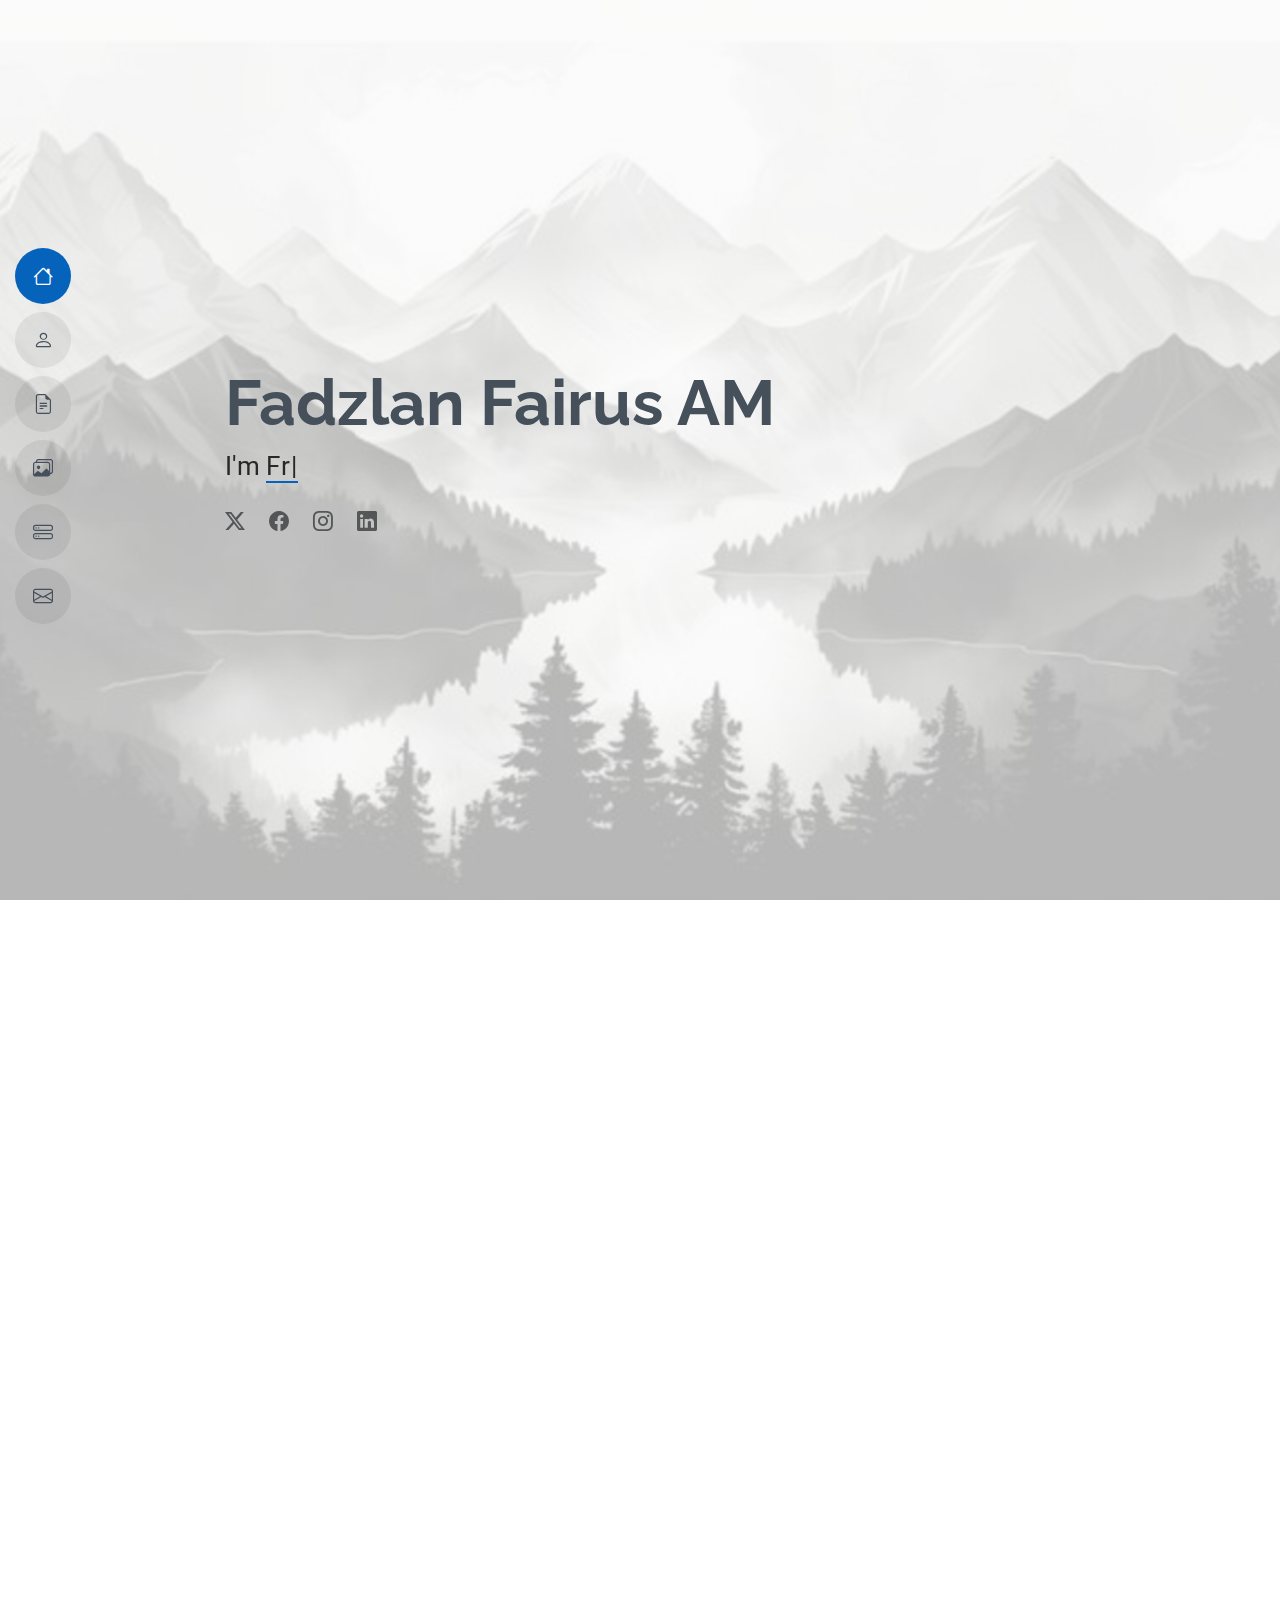
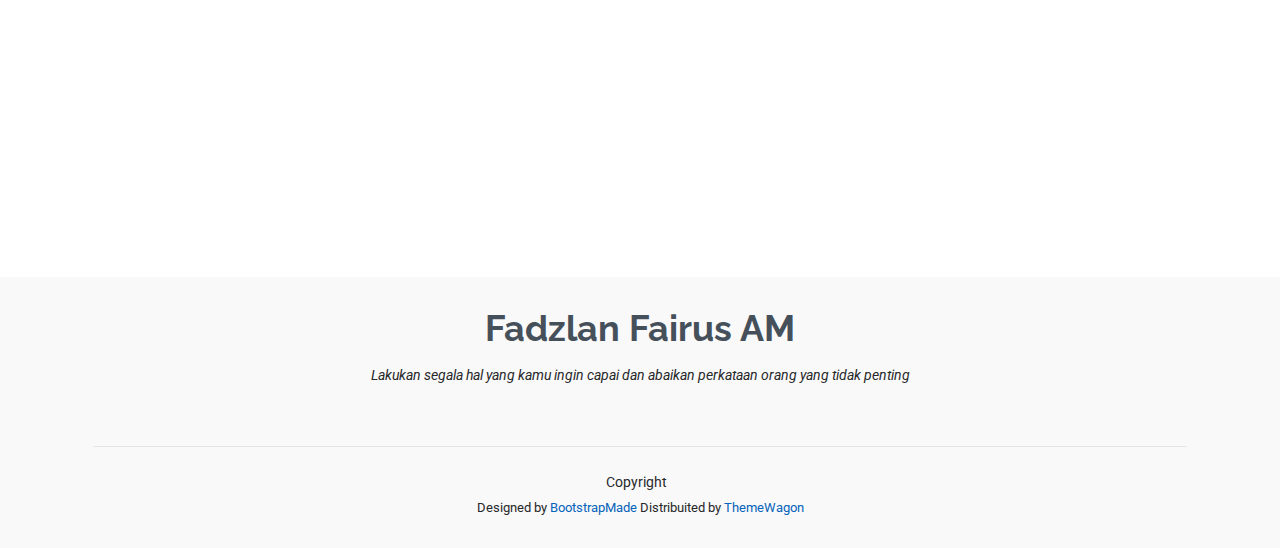
==== index.html @ 7f855e4e "Files Upload" ====
<!DOCTYPE html>
<html lang="en">

<head>
  <meta charset="utf-8">
  <meta content="width=device-width, initial-scale=1.0" name="viewport">
  <title>My Portfolio</title>
  <meta content="" name="description">
  <meta content="" name="keywords">

  <!-- Favicons -->
  <link href="assets/img/porto/Data BI/wisata/logo1.jpg" rel="icon">
  <link href="assets/img/porto/Data BI/wisata/logo1.jpg" rel="apple-touch-icon">

  <!-- Fonts -->
  <link href="https://fonts.googleapis.com" rel="preconnect">
  <link href="https://fonts.gstatic.com" rel="preconnect" crossorigin>
  <link href="https://fonts.googleapis.com/css2?family=Roboto:ital,wght@0,100;0,300;0,400;0,500;0,700;0,900;1,100;1,300;1,400;1,500;1,700;1,900&family=Poppins:ital,wght@0,100;0,200;0,300;0,400;0,500;0,600;0,700;0,800;0,900;1,100;1,200;1,300;1,400;1,500;1,600;1,700;1,800;1,900&family=Raleway:ital,wght@0,100;0,200;0,300;0,400;0,500;0,600;0,700;0,800;0,900;1,100;1,200;1,300;1,400;1,500;1,600;1,700;1,800;1,900&display=swap" rel="stylesheet">

  <!-- Vendor CSS Files -->
  <link href="assets/vendor/bootstrap/css/bootstrap.min.css" rel="stylesheet">
  <link href="assets/vendor/bootstrap-icons/bootstrap-icons.css" rel="stylesheet">
  <link href="assets/vendor/aos/aos.css" rel="stylesheet">
  <link href="assets/vendor/glightbox/css/glightbox.min.css" rel="stylesheet">
  <link href="assets/vendor/swiper/swiper-bundle.min.css" rel="stylesheet">

  <!-- Main CSS File -->
  <link href="assets/css/main.css" rel="stylesheet">

  <!-- =======================================================
  * Template Name: MyResume
  * Template URL: https://bootstrapmade.com/free-html-bootstrap-template-my-resume/
  * Updated: Jun 29 2024 with Bootstrap v5.3.3
  * Author: BootstrapMade.com
  * License: https://bootstrapmade.com/license/
  ======================================================== -->
</head>

<body class="index-page">

  <header id="header" class="header d-flex flex-column justify-content-center">

    <i class="header-toggle d-xl-none bi bi-list"></i>

    <nav id="navmenu" class="navmenu">
      <ul>
        <li><a href="index.html" class="active"><i class="bi bi-house navicon"></i><span>Home</span></a></li>
        <li><a href="#about"><i class="bi bi-person navicon"></i><span>About</span></a></li>
        <li><a href="#resume"><i class="bi bi-file-earmark-text navicon"></i><span>Resume</span></a></li>
        <li><a href="#portfolio"><i class="bi bi-images navicon"></i><span>Portfolio</span></a></li>
        <li><a href="#contact"><i class="bi bi-hdd-stack navicon"></i><span>Contact</span></a></li>
        <li><a href="#contact"><i class="bi bi-envelope navicon"></i><span>Contact</span></a></li>
      </ul>
    </nav>

  </header>

  <main class="main">

    <!-- Hero Section -->
    <section id="hero" class="hero section light-background">

      <img src="assets/img/pinterest.jpg" alt="">

      <div class="container" data-aos="zoom-out">
        <div class="row justify-content-center">
          <div class="col-lg-9">
            <h2>Fadzlan Fairus AM</h2>
            <p>I'm <span class="typed" data-typed-items="Fresh Graduate and Interested About Data"> a Human</span><span class="typed-cursor typed-cursor--blink" aria-hidden="true"></span></p>
            <div class="social-links">
              <a href="#"><i class="bi bi-twitter-x"></i></a>
              <a href="#"><i class="bi bi-facebook"></i></a>
              <a href="https://www.instagram.com/aallan_budii/" target="_blank"><i class="bi bi-instagram"></i></a>
              <a href="https://www.linkedin.com/in/fadzlanfairus15/" target="_blank"><i class="bi bi-linkedin"></i></a>
            </div>
          </div>
        </div>
      </div>

    </section><!-- /Hero Section -->

    <!-- About Section -->
    <section id="about" class="about section">

      <!-- Section Title -->
      <div class="container section-title" data-aos="fade-up">
        <h2 class="justified">About</h2>
        <p style="text-align: justify;">Lulusan S1 Sistem Informasi Kelautan dari Universitas Pendidikan Indonesia dengan minat
          besar dalam analisis data, teknologi, dan pengembangan sistem. Saya memiliki kemampuan analitis
          yang kuat, keterampilan komunikasi yang baik, serta mampu bekerja secara kolaboratif dalam tim.
          Saya berkomitmen untuk terus mengembangkan keterampilan baik secara akademik maupun
          praktik guna membangun karir profesional yang mampu memecahkan masalah secara sistematis.
          Saya siap berkontribusi dengan kemampuan dan dedikasi saya untuk mendukung pertumbuhan
          perusahaan.
        </p>
      </div><!-- End Section Title -->

      <div class="container" data-aos="fade-up" data-aos-delay="100">

        <div class="row gy-4 justify-content-center">
          <div class="col-md-3">
            <img src="assets/img/alan.jpg" class="img-fluid" alt="">
          </div>
          <div class="col-lg-8 content">
            <h2>Biodata</h2>
            <p class="fst-italic py-3">
              
            </p>
            <div class="row">
              <div class="col-lg-6">
                <ul>
                  <li><i class="bi bi-chevron-right"></i> <strong>Birthday:</strong> <span>15 Agustus 2002</span></li>
                  <li><i class="bi bi-chevron-right"></i> <strong>Website:</strong> <span>www.example.com</span></li>
                  <li><i class="bi bi-chevron-right"></i> <strong>Phone:</strong> <span>+62 89526813804</span></li>
                  <li><i class="bi bi-chevron-right"></i> <strong>City:</strong> <span>Serang, Indonesia</span></li>
                </ul>
              </div>
              <div class="col-lg-6">
                <ul>
                  <li><i class="bi bi-chevron-right"></i> <strong>Age:</strong> <span>22</span></li>
                  <li><i class="bi bi-chevron-right"></i> <strong>Degree:</strong> <span>Bachelor of Science</span></li>
                  <li><i class="bi bi-chevron-right"></i> <strong>Email:</strong> <span>fadzlanfairus22@gmail.com</span></li>
                  <li><i class="bi bi-chevron-right"></i> <strong>Freelance:</strong> <span>Available</span></li>
                </ul>
              </div>
            </div>
            <p class="py-3">
              Hubungi kontak di atas untuk info lebih lanjut
            </p>
          </div>
        </div>

      </div>

    </section><!-- /About Section -->

    <!-- Stats Section -->
    <section id="stats" class="stats section">

      <div class="container" data-aos="fade-up" data-aos-delay="100">

        <div class="row gy-4">

          <div class="col-lg-3 col-md-6 d-flex flex-column align-items-center">
            <i class="bi bi-emoji-smile"></i>
            <div class="stats-item">
              <span data-purecounter-start="0" data-purecounter-end="-" data-purecounter-duration="1" class="purecounter"></span>
              <p>Happy Clients</p>
            </div>
          </div><!-- End Stats Item -->

          <div class="col-lg-3 col-md-6 d-flex flex-column align-items-center">
            <i class="bi bi-journal-richtext"></i>
            <div class="stats-item">
              <span data-purecounter-start="0" data-purecounter-end="6" data-purecounter-duration="1" class="purecounter"></span>
              <p>Projects</p>
            </div>
          </div><!-- End Stats Item -->

          <div class="col-lg-3 col-md-6 d-flex flex-column align-items-center">
            <i class="bi bi-headset"></i>
            <div class="stats-item">
              <span data-purecounter-start="0" data-purecounter-end="8" data-purecounter-duration="1" class="purecounter"></span>
              <p>Hours Of Support</p>
            </div>
          </div><!-- End Stats Item -->

          <div class="col-lg-3 col-md-6 d-flex flex-column align-items-center">
            <i class="bi bi-people"></i>
            <div class="stats-item">
              <span data-purecounter-start="0" data-purecounter-end="-" data-purecounter-duration="1" class="purecounter"></span>
              <p>Hard Workers</p>
            </div>
          </div><!-- End Stats Item -->

        </div>

      </div>

    </section><!-- /Stats Section -->

    <!-- Skills Section -->
    <section id="skills" class="skills section">

      <!-- Section Title -->
      <div class="container section-title" data-aos="fade-up">
        <h2>Skills</h2>
        <p>Some skills that I am good at</p>
      </div><!-- End Section Title -->

      <div class="container" data-aos="fade-up" data-aos-delay="100">

        <div class="row skills-content skills-animation">

          <div class="col-lg-6">

            <div class="progress">
              <span class="skill"><span>Microsoft Office (Word, Excel, Power Point)</span> <i class="val"></i></span>
              <div class="progress-bar-wrap">
                <div class="progress-bar" role="progressbar" aria-valuenow="100" aria-valuemin="0" aria-valuemax="100"></div>
              </div>
            </div><!-- End Skills Item -->

            <div class="progress">
              <span class="skill"><span>Power BI, Tableau</span> <i class="val"></i></span>
              <div class="progress-bar-wrap">
                <div class="progress-bar" role="progressbar" aria-valuenow="100" aria-valuemin="0" aria-valuemax="100"></div>
              </div>
            </div><!-- End Skills Item -->

            <div class="progress">
              <span class="skill"><span>Web Program (Visual Studio Code, Bootstrap, Pure CSS)</span> <i class="val"></i></span>
              <div class="progress-bar-wrap">
                <div class="progress-bar" role="progressbar" aria-valuenow="100" aria-valuemin="0" aria-valuemax="100"></div>
              </div>
            </div><!-- End Skills Item -->

          </div>

          <div class="col-lg-6">

            <div class="progress">
              <span class="skill"><span>Google Colab (Python)</span> <i class="val"></i></span>
              <div class="progress-bar-wrap">
                <div class="progress-bar" role="progressbar" aria-valuenow="100" aria-valuemin="0" aria-valuemax="100"></div>
              </div>
            </div><!-- End Skills Item -->

            <div class="progress">
              <span class="skill"><span>Photoshop</span> <i class="val"></i></span>
              <div class="progress-bar-wrap">
                <div class="progress-bar" role="progressbar" aria-valuenow="100" aria-valuemin="0" aria-valuemax="100"></div>
              </div>
            </div><!-- End Skills Item -->

            <div class="progress">
              <span class="skill"><span>Canva</span> <i class="val"></i></span>
              <div class="progress-bar-wrap">
                <div class="progress-bar" role="progressbar" aria-valuenow="100" aria-valuemin="0" aria-valuemax="100"></div>
              </div>
            </div><!-- End Skills Item -->


          </div>

        </div>

      </div>

    </section><!-- /Skills Section -->

    <!-- Resume Section -->
    <section id="resume" class="resume section">

      <!-- Section Title -->
      <div class="container section-title" data-aos="fade-up">
        <h2>Resume</h2>
        <p>Perumahan Ciujung Damai C27/01, Serang-Banten • +62-895-2681-3804 • fadzlanfairus22@gmail.com •
          https://www.linkedin.com/in/fadzlanfairus15/</p>
      </div><!-- End Section Title -->

      <div class="container">

        <div class="row">

          <div class="col-lg-6" data-aos="fade-up" data-aos-delay="100">
            <h3 class="resume-title">Sumary</h3>

            <div class="resume-item pb-0">
              <h4>Fadzlan Fairus AM</h4>
              <p><em>Berorientasi pada teknologi informasi dan
                terampil dalam mengolah data dan membuat website. Meningkatkan kemampuan
                dan memanfaatkan keahlian untuk mendorong kinerja tim untuk kepentingan perusahaan.</em></p>
              <ul>
                <li>Indonesia, Serang</li>
                <li>(+62) 895-2681-3804</li>
                <li>fadzlanfairus22@gmail.com</li>
              </ul>
            </div><!-- Edn Resume Item -->

            <h3 class="resume-title">Education</h3>
            <div class="resume-item">
              <h4>Sistem Informasi Kelautan</h4>
              <h5>2020 - 2024</h5>
              <p><em>Universitas Pendidikan Indonesia, 3,69</em></p>
              <p>Pembelajaran yang relevan dalam bidang kelautan, analisa data dan website</p>
            </div><!-- Edn Resume Item -->

            <h3 class="resume-title">Lisensi dan Sertifikasi</h3>
            <div class="resume-item">
              <h4>1. Proficiency Test of English to Speakers of Other Languages</h4>
              <h5>Universitas Pendidikan Indonesia • T-2436074/C-P/DP-BBUPI/11/2024</h5>
              <br>
              <br>
              <h4>2. Microsoft Office</h4>
              <h5>LMP BORJU COMPUTER • 74.28.985 </h5>
              <br>
              <br>
              <h4>3. Mii Class of Data Analyst Program</h4>
              <h5>Eureka Xpert • Sangat Baik </h5>
              
            </div><!-- Edn Resume Item -->

          </div>

          <div class="col-lg-6" data-aos="fade-up" data-aos-delay="200">
            <h3 class="resume-title">Professional Experience</h3>
            <div class="resume-item">
              <h4> Analisa Data, Observasi, dan Pengembangan Website</h4>
              <h5>Sep 2023 - Jan 2024</h5>
              <p><em>Indonesia, Serang, Stasiun Meteorologi Maritim Kelas 1 Merak. </em></p>
              <ul>
                <li>Melakukan analisis data cuaca dan observasi lapangan menggunakan alat meteorologi.</li>
                <li>Mencatat, menginterpretasikan, dan melaporkan parameter cuaca harian untuk mendukung laporan BMKG.</li>
                <li>Memahami dan mengoperasikan berbagai alat observasi meteorologi untuk pengukuran cuaca. </li>
                <li>Menjamin keakuratan data dalam analisis meteorologi untuk mendukung prediksi cuaca.</li>
                <li> Mengembangkan keterampilan dalam pengolahan dan interpretasi data cuaca.</li>
                <li>Meningkatkan kedisiplinan dan kerja sama tim dalam lingkungan profesional.</li>
                  
                
            </div><!-- Edn Resume Item -->

            <div class="resume-item">
              <h4>Konservasi Mangrove dan Karang</h4>
              <h5>Mar 2023 - Jun 2023</h5>
              <p><em>Indonesia, Kepulauan Seribu, Jakarta, Smiling Coral Indonesia</em></p>
              <ul>
                <li>Berkontribusi dalam konservasi lingkungan laut, khususnya terumbu karang dan mangrove di Kepulauan Seribu.</li>
                  <li>Membantu masyarakat dalam upaya perlindungan laut melalui program konservasi.</li>
                  <li>Melakukan penanaman mangrove untuk mengurangi dampak abrasi dan melindungi pulau dari ombak besar.</li>
                  <li> Mengedukasi masyarakat mengenai pentingnya kelestarian ekosistem laut dan dampak perubahan lingkungan.</li>
                  <li>Mengamati dan mencatat kondisi terumbu karang dan habitat ikan sebagai bagian dari upaya pelestarian.</li>
                  <li>Meningkatkan kesadaran akan ancaman tenggelamnya pulau-pulau kecil akibat degradasi lingkungan.</li> 
              </ul>
            </div><!-- Edn Resume Item -->

          </div>

        </div>

      </div>

    </section><!-- /Resume Section -->

    <!-- Portfolio Section -->
    <section id="portfolio" class="portfolio section">

      <!-- Section Title -->
      <div class="container section-title" data-aos="fade-up">
        <h2>Projects</h2>
        <p>Here is the experience of the projects that I made.</p>
      </div><!-- End Section Title -->

      <div class="container">

        <div class="isotope-layout" data-default-filter="*" data-layout="masonry" data-sort="original-order">

          <ul class="portfolio-filters isotope-filters" data-aos="fade-up" data-aos-delay="100">
            <li data-filter="*" class="filter-active">All</li>
            <li data-filter=".filter-app">Data Projects</li>
            <li data-filter=".filter-product">Excel Projects</li>
            <li data-filter=".filter-branding">Website Projects</li>
          </ul><!-- End Portfolio Filters -->

          <div class="row gy-4 isotope-container" data-aos="fade-up" data-aos-delay="200">
            <div class="col-lg-4 col-md-6 portfolio-item isotope-item filter-app">
              <img src="assets/img/porto/Data/a.png" class="img-fluid" alt="">
              <div class="portfolio-info">
                <h4>Dashboard US-Flight-Delay</h4>
                <p></p>
                <a href="assets/img/porto/Data/a.png" title="" data-gallery="portfolio-gallery-app" class="glightbox preview-link"><i class="bi bi-zoom-in"></i></a>
                <a href="01_US-Flight-Delay.html" target="_blank" title="More Details" class="details-link"><i class="bi bi-link-45deg"></i></a>
              </div>
            </div><!-- End Portfolio Item -->
           
            <div class="col-lg-4 col-md-6 portfolio-item isotope-item filter-branding">
              <img src="assets/img/porto/Web/1.png" class="img-fluid" alt="">
              <div class="portfolio-info">
                <h4>Website Elouera</h4>
                <p></p>
                <a href="assets/img/porto/Web/1.png" title="" data-gallery="portfolio-gallery-app" class="glightbox preview-link"><i class="bi bi-zoom-in"></i></a>
                <a href="web_Elouera.html" target="_blank" title="More Details" class="details-link"><i class="bi bi-link-45deg"></i></a>
              </div>
            </div><!-- End Portfolio Item -->

            <div class="col-lg-4 col-md-6 portfolio-item isotope-item filter-product">
              <img src="assets/img/porto/Excel/1.png" class="img-fluid" alt="">
              <div class="portfolio-info">
                <h4>Tes Excel Shopee</h4>
                <p></p>
                <a href="assets/img/porto/Excel/1.png" title="Product 3" data-gallery="portfolio-gallery-product" class="glightbox preview-link"><i class="bi bi-zoom-in"></i></a>
                <a href="Excel-s.html" target="_blank" title=" More Details" class="details-link"><i class="bi bi-link-45deg"></i></a>
              </div>
            </div><!-- End Portfolio Item -->

            <div class="col-lg-4 col-md-6 portfolio-item isotope-item filter-app">
              <img src="assets/img/porto/Data BI/adidas/2.png" class="img-fluid" alt="">
              <div class="portfolio-info">
                <h4> Dashboard Adidas Sales</h4>
                <p></p>
                <a href="assets/img/porto/Data BI/adidas/2.png" title="" data-gallery="portfolio-gallery-app" class="glightbox preview-link"><i class="bi bi-zoom-in"></i></a>
                <a href="02_Adidas.html" target="_blank" title="More Details" class="details-link"><i class="bi bi-link-45deg"></i></a>
              </div>
            </div><!-- End Portfolio Item -->

            <div class="col-lg-4 col-md-6 portfolio-item isotope-item filter-app">
              <img src="assets/img/porto/Data BI/covid/1.png" class="img-fluid" alt="">
              <div class="portfolio-info">
                <h4>Dashboard Covid 19</h4>
                <p></p>
                <a href="assets/img/porto/Data BI/covid/1.png" title="" data-gallery="portfolio-gallery-app" class="glightbox preview-link"><i class="bi bi-zoom-in"></i></a>
                <a href="04_Covid19.html" target="_blank" title="More Details" class="details-link"><i class="bi bi-link-45deg"></i></a>
              </div>
            </div><!-- End Portfolio Item -->

            <div class="col-lg-4 col-md-6 portfolio-item isotope-item filter-app">
              <img src="assets/img/porto/Data BI/wisata/2.png" class="img-fluid" alt="">
              <div class="portfolio-info">
                <h4>Dashboard Destinasi Wisata di 5 Kota Besar</h4>
                <p></p>
                <a href="assets/img/porto/Data BI/wisata/2.png" title="" data-gallery="portfolio-gallery-app" class="glightbox preview-link"><i class="bi bi-zoom-in"></i></a>
                <a href="03_Wisata.html" target="_blank" title="More Details" class="details-link"><i class="bi bi-link-45deg"></i></a>
              </div>
            </div><!-- End Portfolio Item -->

          </div><!-- End Portfolio Container -->

        </div>

      </div>

    </section><!-- /Portfolio Section -->
   
    <!-- Contact Section -->
    <section id="contact" class="contact section">

      <!-- Section Title -->
      <div class="container section-title" data-aos="fade-up">
        <h2>Contact</h2>
        <p>Necessitatibus eius consequatur ex aliquid fuga eum quidem sint consectetur velit</p>
      </div><!-- End Section Title -->

      <div class="container" data-aos="fade" data-aos-delay="100">

        <div class="row gy-4">

          <div class="col-lg-4">
            <div class="info-item d-flex" data-aos="fade-up" data-aos-delay="200">
              <i class="bi bi-geo-alt flex-shrink-0"></i>
              <div>
                <h3>Address</h3>
                <p>Perumahan Ciujung Damai, Serang-Banten</p>
              </div>
            </div><!-- End Info Item -->

            <div class="info-item d-flex" data-aos="fade-up" data-aos-delay="300">
              <i class="bi bi-telephone flex-shrink-0"></i>
              <div>
                <h3>Call Us</h3>
                <p>+62 952-2681-3804</p>
              </div>
            </div><!-- End Info Item -->

            <div class="info-item d-flex" data-aos="fade-up" data-aos-delay="400">
              <i class="bi bi-envelope flex-shrink-0"></i>
              <div>
                <h3>Email Us</h3>
                <p>fadzlanfairus22@gmail.com</p>
              </div>
            </div><!-- End Info Item -->

          </div>

          <div class="col-lg-8">
            <form action="forms/contact.php" method="post" class="php-email-form" data-aos="fade-up" data-aos-delay="200">
              <div class="row gy-4">

                <div class="col-md-6">
                  <input type="text" name="name" class="form-control" placeholder="Your Name" required="">
                </div>

                <div class="col-md-6 ">
                  <input type="email" class="form-control" name="email" placeholder="Your Email" required="">
                </div>

                <div class="col-md-12">
                  <input type="text" class="form-control" name="subject" placeholder="Subject" required="">
                </div>

                <div class="col-md-12">
                  <textarea class="form-control" name="message" rows="6" placeholder="Message" required=""></textarea>
                </div>

                <div class="col-md-12 text-center">
                  <div class="loading">Loading</div>
                  <div class="error-message"></div>
                  <div class="sent-message">Your message has been sent. Thank you!</div>

                  <button type="submit">Send Message</button>
                </div>

              </div>
            </form>
          </div><!-- End Contact Form -->

        </div>

      </div>

    </section><!-- /Contact Section -->

  </main>

  <footer id="footer" class="footer position-relative light-background">
    <div class="container">
      <h3 class="sitename">Fadzlan Fairus AM</h3>
      <p>Lakukan segala hal yang kamu ingin capai dan abaikan perkataan orang yang tidak penting</p>
      <div class="social-links d-flex justify-content-center">
        
      </div>
      <div class="container">
        <div class="copyright">
          <span>Copyright</span> <strong class="px-1 sitename"></strong> <span></span>
        </div>
        <div class="credits">
          <!-- All the links in the footer should remain intact. -->
          <!-- You can delete the links only if you've purchased the pro version. -->
          <!-- Licensing information: https://bootstrapmade.com/license/ -->
          <!-- Purchase the pro version with working PHP/AJAX contact form: [buy-url] -->
          Designed by <a href="https://bootstrapmade.com/">BootstrapMade</a> Distribuited by <a href="https://themewagon.com">ThemeWagon</a>
        </div>
      </div>
    </div>
  </footer>

  <!-- Scroll Top -->
  <a href="#" id="scroll-top" class="scroll-top d-flex align-items-center justify-content-center"><i class="bi bi-arrow-up-short"></i></a>

  <!-- Preloader -->
  <div id="preloader"></div>

  <!-- Vendor JS Files -->
  <script src="assets/vendor/bootstrap/js/bootstrap.bundle.min.js"></script>
  <script src="assets/vendor/php-email-form/validate.js"></script>
  <script src="assets/vendor/aos/aos.js"></script>
  <script src="assets/vendor/typed.js/typed.umd.js"></script>
  <script src="assets/vendor/purecounter/purecounter_vanilla.js"></script>
  <script src="assets/vendor/waypoints/noframework.waypoints.js"></script>
  <script src="assets/vendor/glightbox/js/glightbox.min.js"></script>
  <script src="assets/vendor/imagesloaded/imagesloaded.pkgd.min.js"></script>
  <script src="assets/vendor/isotope-layout/isotope.pkgd.min.js"></script>
  <script src="assets/vendor/swiper/swiper-bundle.min.js"></script>

  <!-- Main JS File -->
  <script src="assets/js/main.js"></script>

</body>

</html>
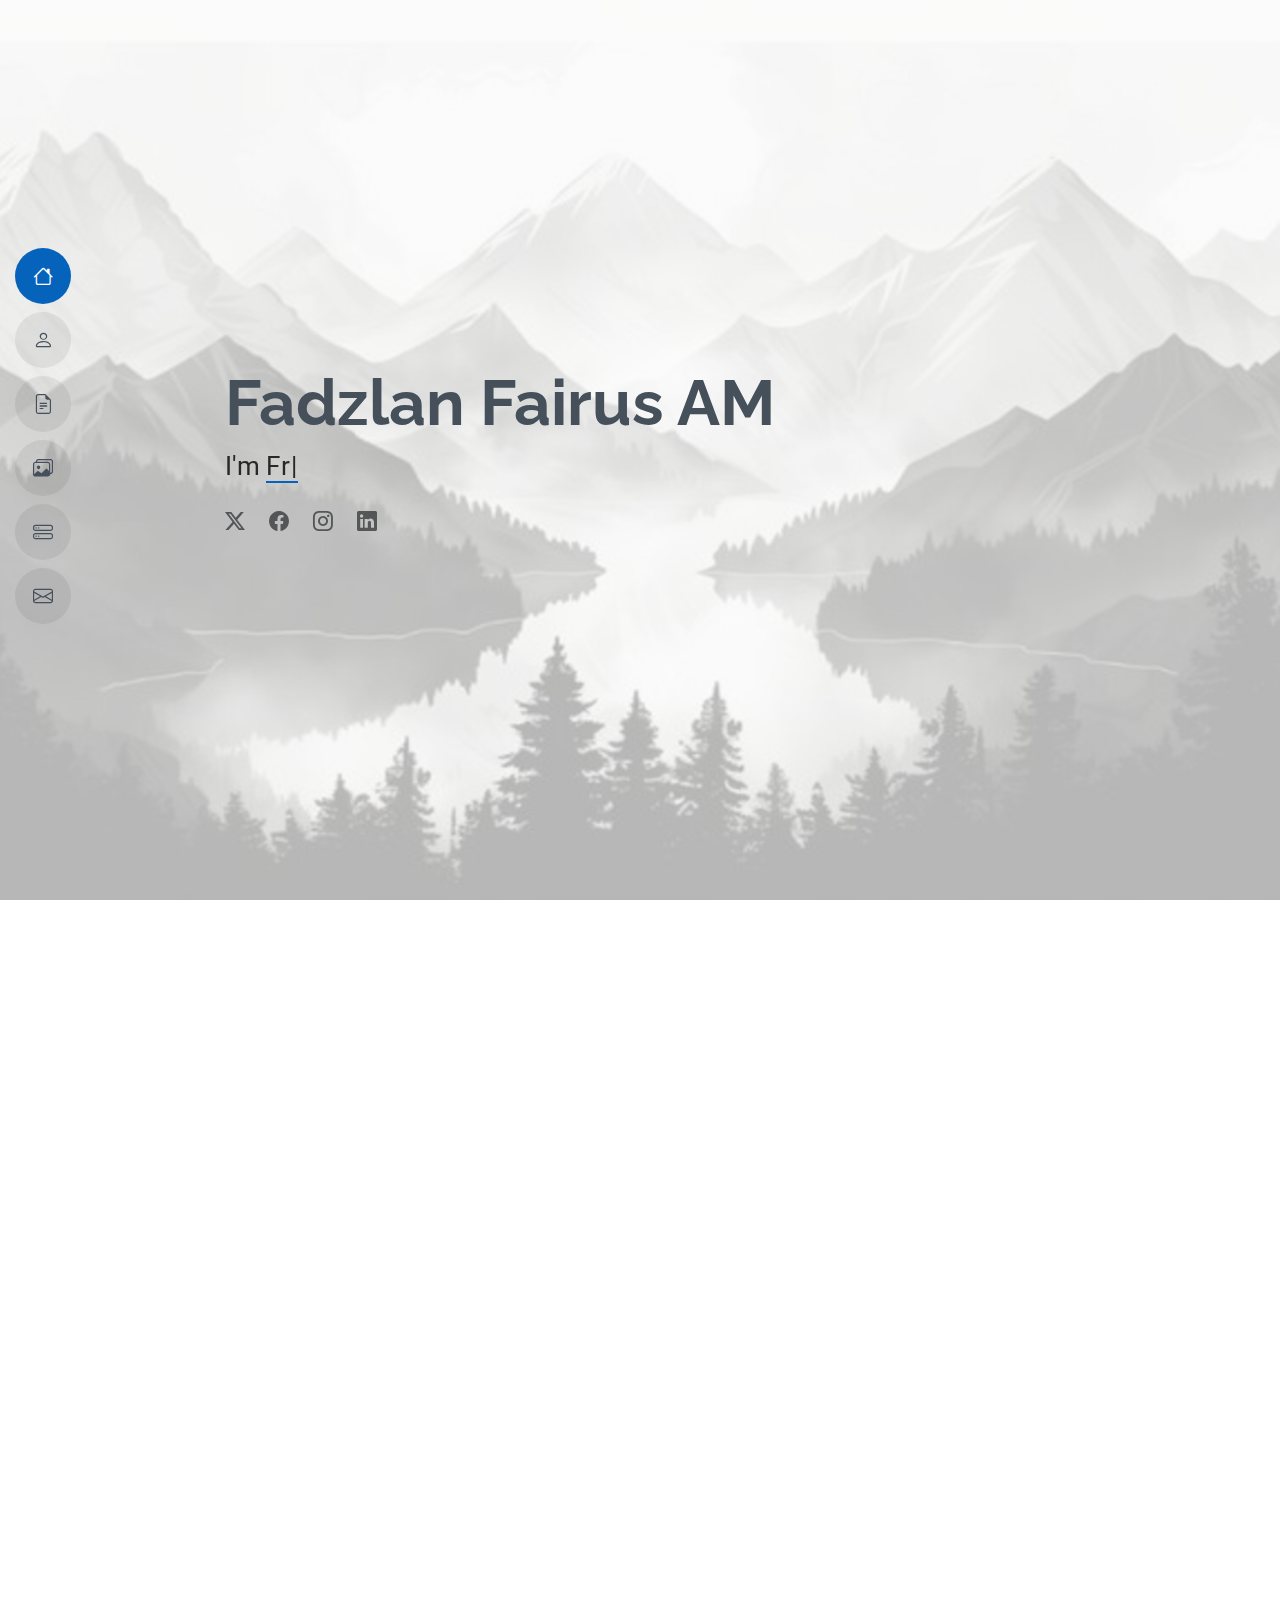
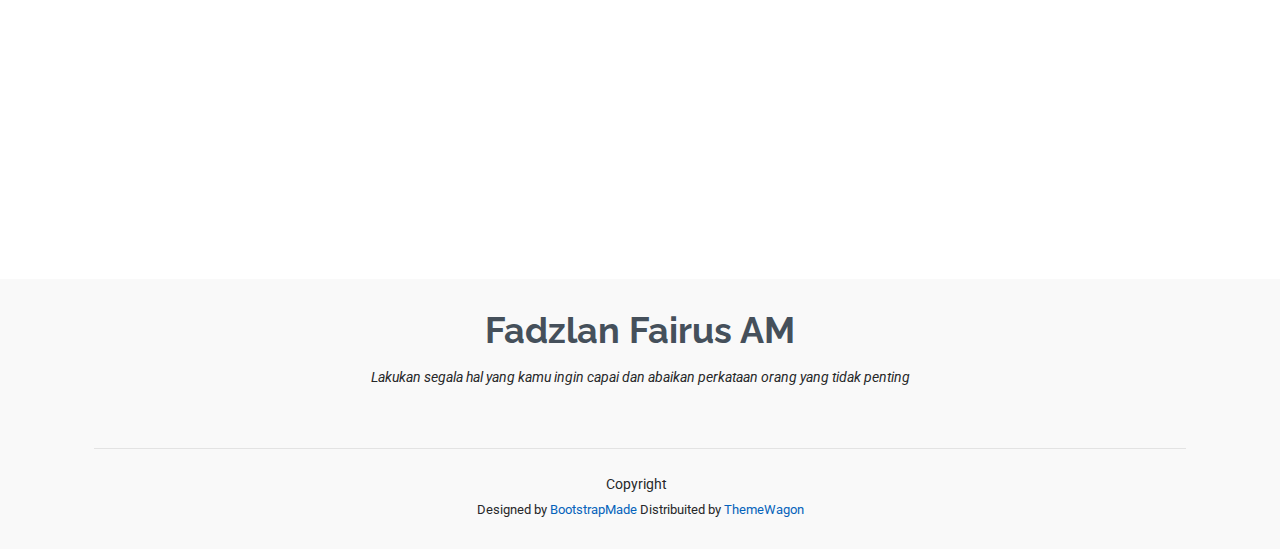
==== commit 643d9372: "Update index.html" ====
--- a/index.html
+++ b/index.html
@@ -99,7 +99,7 @@
 
         <div class="row gy-4 justify-content-center">
           <div class="col-md-3">
-            <img src="assets/img/alan.jpg" class="img-fluid" alt="">
+            <img src="assets/img/Fadzlan.jpeg" class="img-fluid" alt="">
           </div>
           <div class="col-lg-8 content">
             <h2>Biodata</h2>
@@ -227,14 +227,14 @@
             </div><!-- End Skills Item -->
 
             <div class="progress">
-              <span class="skill"><span>Photoshop</span> <i class="val"></i></span>
+              <span class="skill"><span>Photoshop Canva</span> <i class="val"></i></span>
               <div class="progress-bar-wrap">
                 <div class="progress-bar" role="progressbar" aria-valuenow="100" aria-valuemin="0" aria-valuemax="100"></div>
               </div>
             </div><!-- End Skills Item -->
 
             <div class="progress">
-              <span class="skill"><span>Canva</span> <i class="val"></i></span>
+              <span class="skill"><span>SQL (Postgre)</span> <i class="val"></i></span>
               <div class="progress-bar-wrap">
                 <div class="progress-bar" role="progressbar" aria-valuenow="100" aria-valuemin="0" aria-valuemax="100"></div>
               </div>
@@ -363,7 +363,7 @@
           </ul><!-- End Portfolio Filters -->
 
           <div class="row gy-4 isotope-container" data-aos="fade-up" data-aos-delay="200">
-            <div class="col-lg-4 col-md-6 portfolio-item isotope-item filter-app">
+            <div class="col-lg-4 col-md-6 portfolio-item isotope-item filter-app"style="border: 1px solid black;">
               <img src="assets/img/porto/Data/a.png" class="img-fluid" alt="">
               <div class="portfolio-info">
                 <h4>Dashboard US-Flight-Delay</h4>
@@ -373,7 +373,7 @@
               </div>
             </div><!-- End Portfolio Item -->
            
-            <div class="col-lg-4 col-md-6 portfolio-item isotope-item filter-branding">
+            <div class="col-lg-4 col-md-6 portfolio-item isotope-item filter-branding"style="border: 1px solid black;">
               <img src="assets/img/porto/Web/1.png" class="img-fluid" alt="">
               <div class="portfolio-info">
                 <h4>Website Elouera</h4>
@@ -383,7 +383,7 @@
               </div>
             </div><!-- End Portfolio Item -->
 
-            <div class="col-lg-4 col-md-6 portfolio-item isotope-item filter-product">
+            <div class="col-lg-4 col-md-6 portfolio-item isotope-item filter-product"style="border: 1px solid black;">
               <img src="assets/img/porto/Excel/1.png" class="img-fluid" alt="">
               <div class="portfolio-info">
                 <h4>Tes Excel Shopee</h4>
@@ -393,7 +393,7 @@
               </div>
             </div><!-- End Portfolio Item -->
 
-            <div class="col-lg-4 col-md-6 portfolio-item isotope-item filter-app">
+            <div class="col-lg-4 col-md-6 portfolio-item isotope-item filter-app"style="border: 1px solid black;">
               <img src="assets/img/porto/Data BI/adidas/2.png" class="img-fluid" alt="">
               <div class="portfolio-info">
                 <h4> Dashboard Adidas Sales</h4>
@@ -403,23 +403,53 @@
               </div>
             </div><!-- End Portfolio Item -->
 
-            <div class="col-lg-4 col-md-6 portfolio-item isotope-item filter-app">
-              <img src="assets/img/porto/Data BI/covid/1.png" class="img-fluid" alt="">
+            <div class="col-lg-4 col-md-6 portfolio-item isotope-item filter-app"style="border: 1px solid black;">
+              <img src="assets/img/porto/Data BI/covid/11.png" class="img-fluid" alt="">
               <div class="portfolio-info">
                 <h4>Dashboard Covid 19</h4>
                 <p></p>
-                <a href="assets/img/porto/Data BI/covid/1.png" title="" data-gallery="portfolio-gallery-app" class="glightbox preview-link"><i class="bi bi-zoom-in"></i></a>
+                <a href="assets/img/porto/Data BI/covid/11.png" title="" data-gallery="portfolio-gallery-app" class="glightbox preview-link"><i class="bi bi-zoom-in"></i></a>
                 <a href="04_Covid19.html" target="_blank" title="More Details" class="details-link"><i class="bi bi-link-45deg"></i></a>
               </div>
             </div><!-- End Portfolio Item -->
 
-            <div class="col-lg-4 col-md-6 portfolio-item isotope-item filter-app">
+            <div class="col-lg-4 col-md-6 portfolio-item isotope-item filter-app"style="border: 1px solid black;">
               <img src="assets/img/porto/Data BI/wisata/2.png" class="img-fluid" alt="">
               <div class="portfolio-info">
                 <h4>Dashboard Destinasi Wisata di 5 Kota Besar</h4>
                 <p></p>
                 <a href="assets/img/porto/Data BI/wisata/2.png" title="" data-gallery="portfolio-gallery-app" class="glightbox preview-link"><i class="bi bi-zoom-in"></i></a>
                 <a href="03_Wisata.html" target="_blank" title="More Details" class="details-link"><i class="bi bi-link-45deg"></i></a>
+              </div>
+            </div><!-- End Portfolio Item -->
+
+            <div class="col-lg-4 col-md-6 portfolio-item isotope-item filter-python"style="border: 1px solid black;">
+              <img src="assets/img/porto/Python/Projek1/1.png" class="img-fluid" alt="">
+              <div class="portfolio-info">
+                <h4>Prediksi Data Perokok Menggunakan Moving Average</h4>
+                <p></p>
+                <a href="assets/img/porto/Python/Projek1/1.png" title="" data-gallery="portfolio-gallery-app" class="glightbox preview-link"><i class="bi bi-zoom-in"></i></a>
+                <a href="https://medium.com/@fadzlanfairus22/analisis-data-perokok-dan-prediksi-sederhana-menggunakan-simple-moving-average-sma-43cfb30d415f" target="_blank" title="More Details" class="details-link"><i class="bi bi-link-45deg"></i></a>
+              </div>
+            </div><!-- End Portfolio Item -->
+            
+            <div class="col-lg-4 col-md-6 portfolio-item isotope-item filter-python"style="border: 1px solid black;">
+              <img src="assets/img/porto/Python/Projek2/1.png" class="img-fluid" alt="">
+              <div class="portfolio-info">
+                <h4>Tren Kasus Covid 19 di Indonesia</h4>
+                <p></p>
+                <a href="assets/img/porto/Python/Projek2/1.png" title="" data-gallery="portfolio-gallery-app" class="glightbox preview-link"><i class="bi bi-zoom-in"></i></a>
+                <a href="#" target="_blank" title="More Details" class="details-link"><i class="bi bi-link-45deg"></i></a>
+              </div>
+            </div><!-- End Portfolio Item -->
+
+            <div class="col-lg-4 col-md-6 portfolio-item isotope-item filter-python"style="border: 1px solid black;">
+              <img src="assets/img/porto/Python/" class="img-fluid" alt="">
+              <div class="portfolio-info">
+                <h4>None</h4>
+                <p></p>
+                <a href="assets/img/porto/Python/" title="" data-gallery="portfolio-gallery-app" class="glightbox preview-link"><i class="bi bi-zoom-in"></i></a>
+                <a href="#" target="_blank" title="More Details" class="details-link"><i class="bi bi-link-45deg"></i></a>
               </div>
             </div><!-- End Portfolio Item -->
 
@@ -556,4 +586,4 @@
 
 </body>
 
-</html>+</html>
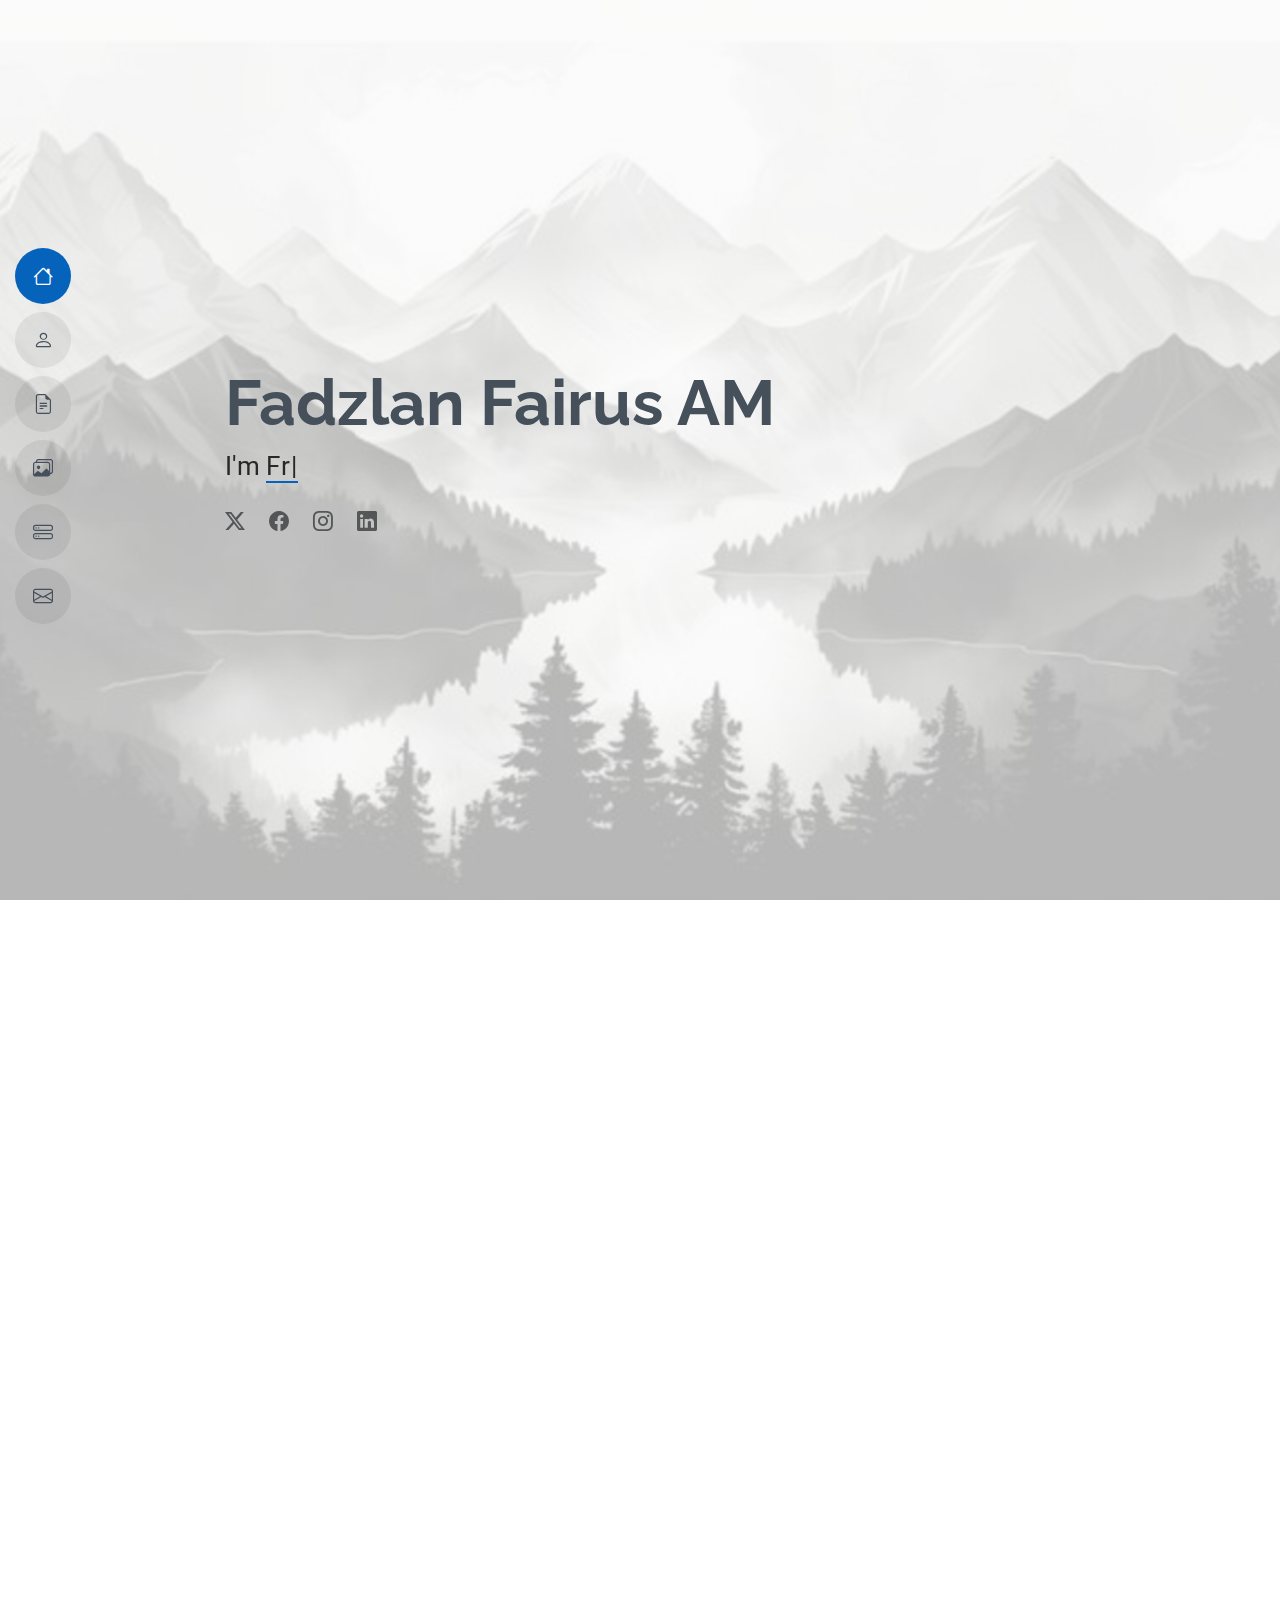
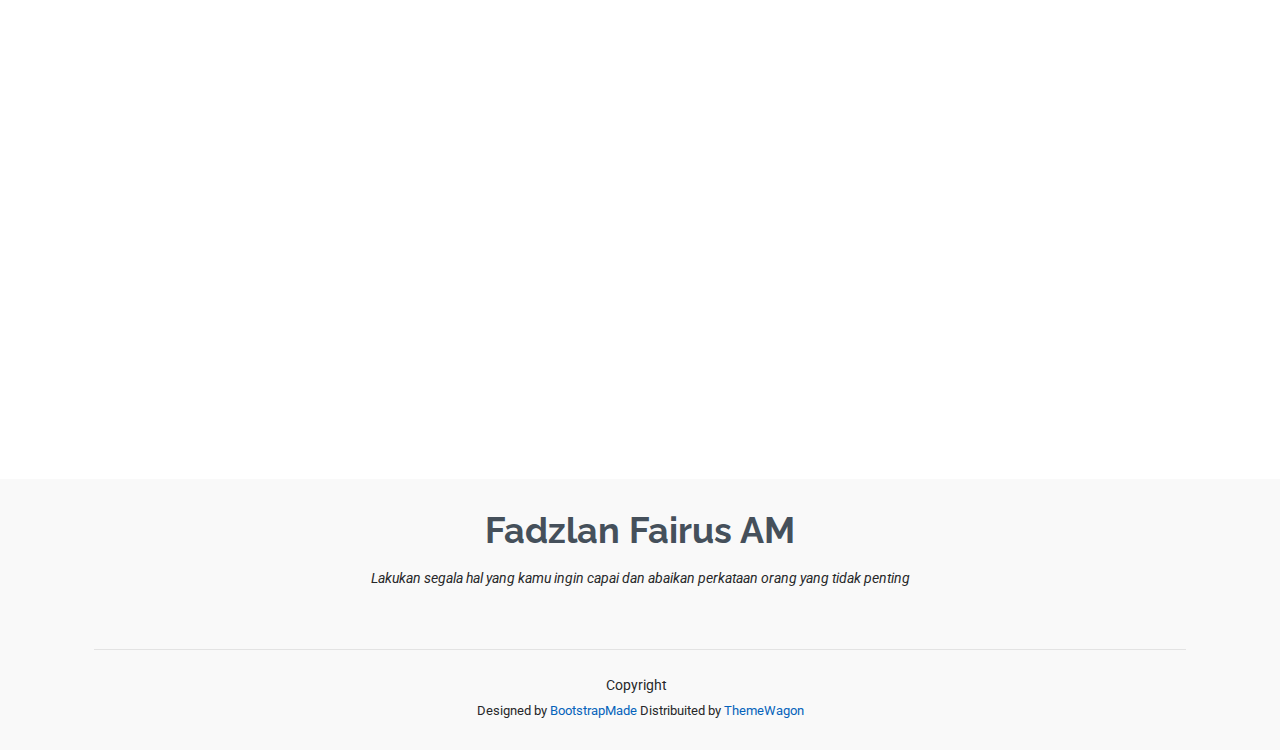
==== commit 10e06cee: "Update index.html" ====
--- a/index.html
+++ b/index.html
@@ -152,7 +152,7 @@
           <div class="col-lg-3 col-md-6 d-flex flex-column align-items-center">
             <i class="bi bi-journal-richtext"></i>
             <div class="stats-item">
-              <span data-purecounter-start="0" data-purecounter-end="6" data-purecounter-duration="1" class="purecounter"></span>
+              <span data-purecounter-start="0" data-purecounter-end="8" data-purecounter-duration="1" class="purecounter"></span>
               <p>Projects</p>
             </div>
           </div><!-- End Stats Item -->
@@ -360,6 +360,7 @@
             <li data-filter=".filter-app">Data Projects</li>
             <li data-filter=".filter-product">Excel Projects</li>
             <li data-filter=".filter-branding">Website Projects</li>
+            <li data-filter=".filter-python">Python Projects</li>
           </ul><!-- End Portfolio Filters -->
 
           <div class="row gy-4 isotope-container" data-aos="fade-up" data-aos-delay="200">
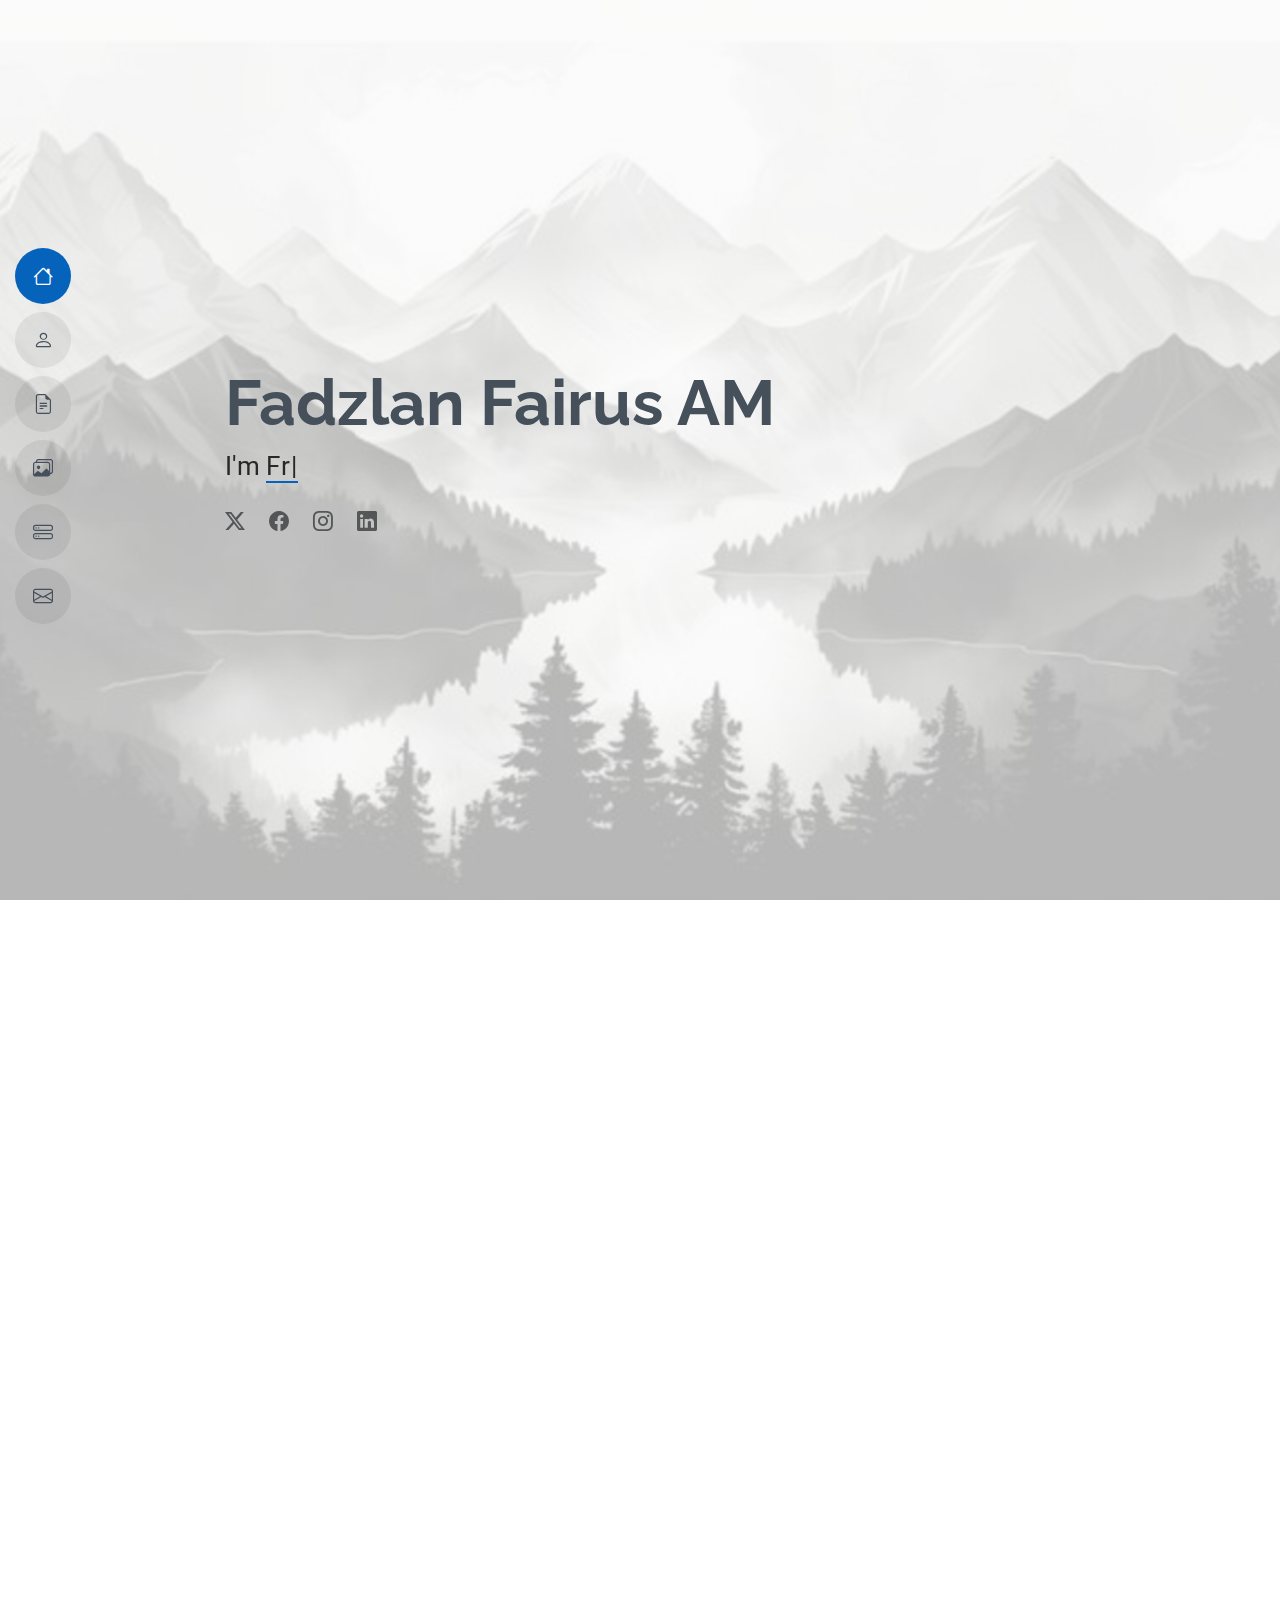
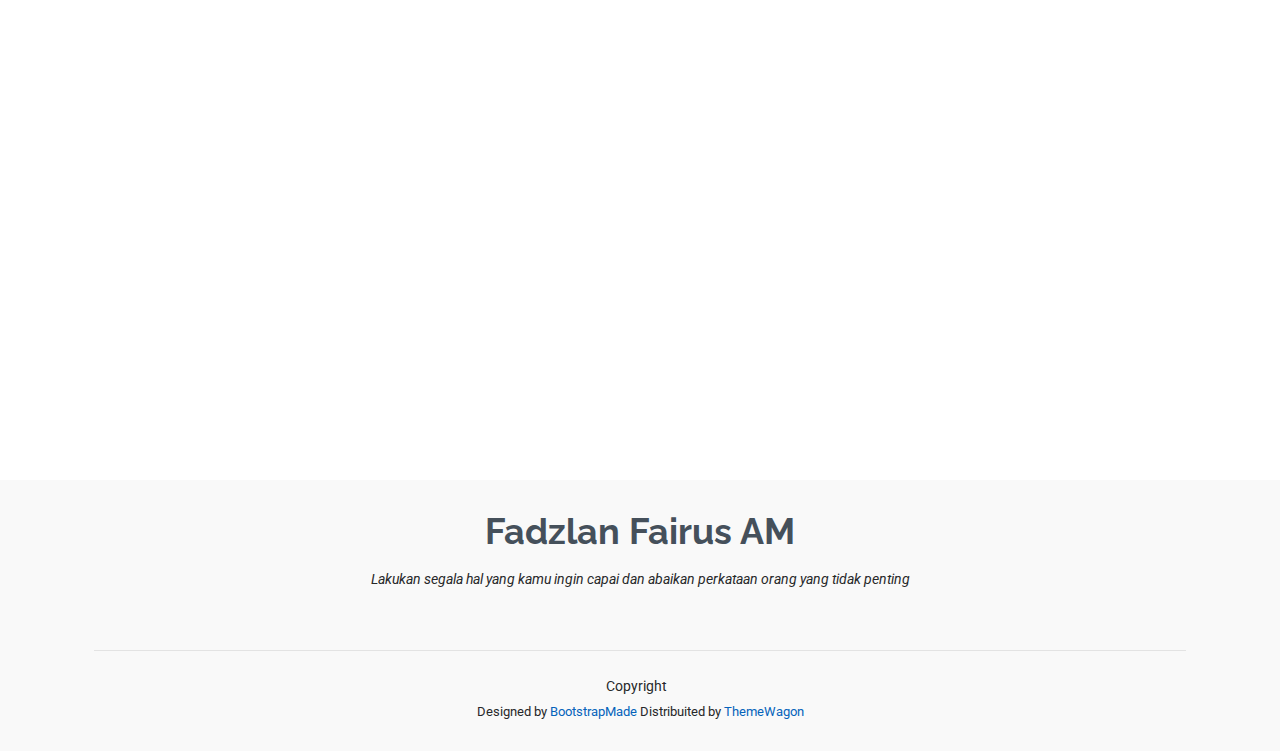
==== commit 71cf051f: "Update index.html" ====
--- a/index.html
+++ b/index.html
@@ -440,17 +440,17 @@
                 <h4>Tren Kasus Covid 19 di Indonesia</h4>
                 <p></p>
                 <a href="assets/img/porto/Python/Projek2/1.png" title="" data-gallery="portfolio-gallery-app" class="glightbox preview-link"><i class="bi bi-zoom-in"></i></a>
-                <a href="#" target="_blank" title="More Details" class="details-link"><i class="bi bi-link-45deg"></i></a>
+                <a href="https://medium.com/@fadzlanfairus22/visualisasi-data-covid-19-di-indonesia-simple-visual-9b0e03d7b43d" target="_blank" title="More Details" class="details-link"><i class="bi bi-link-45deg"></i></a>
               </div>
             </div><!-- End Portfolio Item -->
 
             <div class="col-lg-4 col-md-6 portfolio-item isotope-item filter-python"style="border: 1px solid black;">
               <img src="assets/img/porto/Python/" class="img-fluid" alt="">
               <div class="portfolio-info">
-                <h4>None</h4>
+                <h4></h4>
                 <p></p>
                 <a href="assets/img/porto/Python/" title="" data-gallery="portfolio-gallery-app" class="glightbox preview-link"><i class="bi bi-zoom-in"></i></a>
-                <a href="#" target="_blank" title="More Details" class="details-link"><i class="bi bi-link-45deg"></i></a>
+                <a href="" target="_blank" title="More Details" class="details-link"><i class="bi bi-link-45deg"></i></a>
               </div>
             </div><!-- End Portfolio Item -->
 
